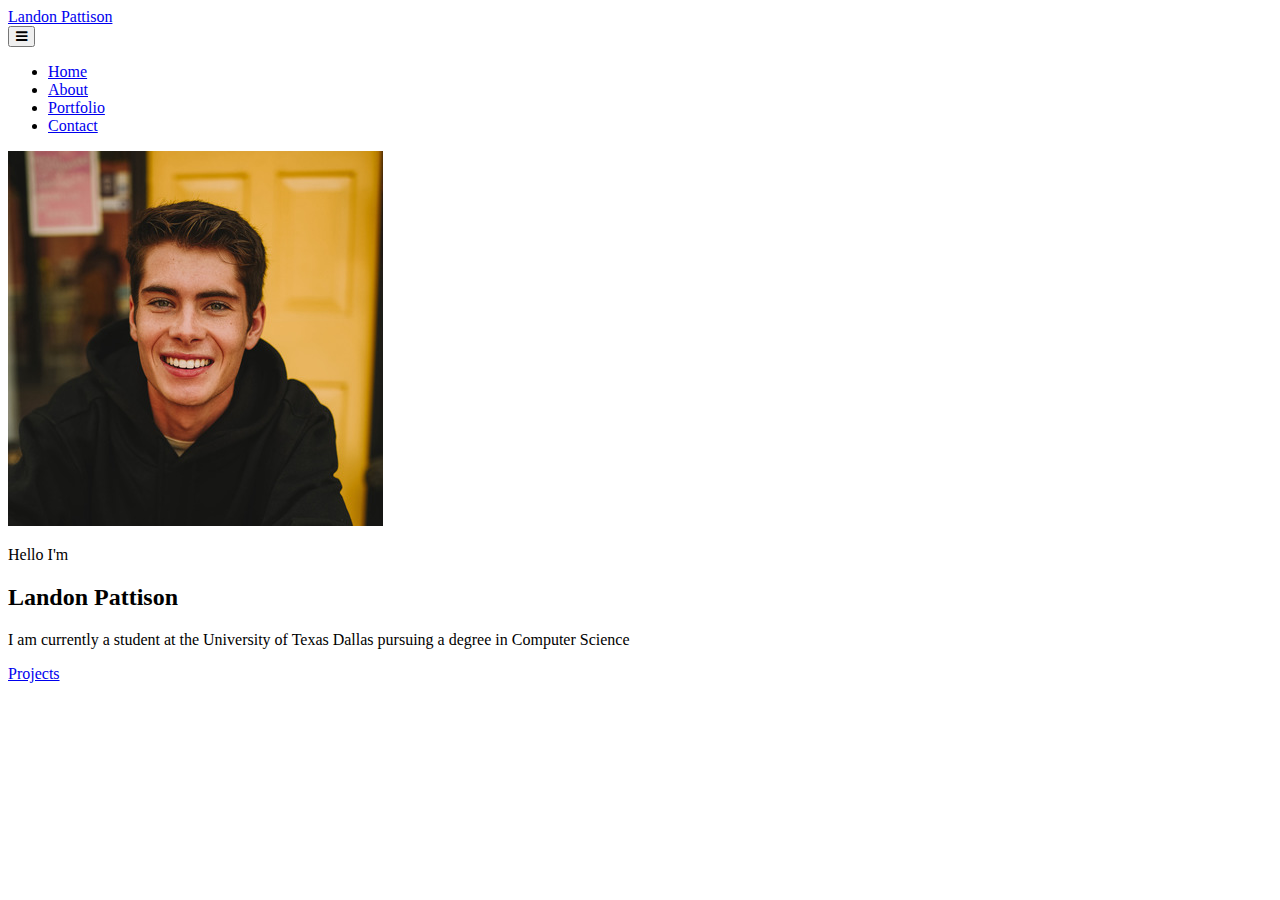
==== index.html @ 790575a8 "init" ====
<!DOCTYPE html>
<html lang="en">
    <head>
        <title>About Me</title>
        
    
        <meta charset="utf-8">
        <meta name="viewport" content="width=device-width", initial-scale="1">
        
        <link rel="stylesheet" href="https://cdnjs.cloudflare.com/ajax/libs/font-awesome/4.7.0/css/font-awesome.min.css">
        <link href="https://cdn.jsdelivr.net/npm/bootstrap@5.0.2/dist/css/bootstrap.min.css" rel="stylesheet" integrity="sha384-EVSTQN3/azprG1Anm3QDgpJLIm9Nao0Yz1ztcQTwFspd3yD65VohhpuuCOmLASjC" crossorigin="anonymous">
        
    </head>
    <body class="bg-light"> 
          
      <nav class = "navbar navbar-light fixed-top bg-light shadow-sm">
        <div class= "container-fluid">
          <a class = "navbar-brand fw-bold fs-4" href = "#">
            Landon Pattison
          </a>
          <div class="dropdown">
            <button class="btn btn-secondary btn-dark" type="button" id="dropdownMenuButton1" data-bs-toggle="dropdown" aria-expanded="false">
              <i class = "fa fa-bars"></i>
            </button>
            <ul class="dropdown-menu dropdown-menu-end" aria-labelledby="dropdownMenuButton1">
              <li><a class="dropdown-item" href="#home">Home</a></li>
              <li><a class="dropdown-item" href="#about">About</a></li>
              <li><a class="dropdown-item" href="#portfolio">Portfolio</a></li>
              <li><a class="dropdown-item" href="#contact">Contact</a></li>
            </ul>
          </div>
        </div>
      </nav>

      <section class = "home py-5" id="home">
        <div class = "container-lg">
          <div class = "row min-vh-100 align-items-center align-content-center">
            <div class = "col-md-6 mt-5 mt-md-0">
              <div class ="home-img text-center">
                <img src ="profile.jpeg" class="rounded-circle mw-100" alt= "profile image">
              </div>
            </div>
            <div class ="col-md-6 mt-5 mt-md-0 order-md-first">
              <div class = "home-text">
                <p class = "text-muted mb-1">Hello I'm</p>
                <h2 class = "text-uppercase fs-2">Landon Pattison</h2>
                <p class ="mt-4 text-muted"> I am currently a student at the University of Texas Dallas 
                  pursuing a degree in Computer Science </p>
                <a href = "#projects" class ="btn btn-dark px-3 mt-3">Projects</a>
              </div>
            </div>
          </div>
        </div>
      </section>




      

      <script src="https://cdn.jsdelivr.net/npm/bootstrap@5.0.2/dist/js/bootstrap.bundle.min.js" integrity="sha384-MrcW6ZMFYlzcLA8Nl+NtUVF0sA7MsXsP1UyJoMp4YLEuNSfAP+JcXn/tWtIaxVXM" crossorigin="anonymous"></script>
    </body>
</html>
</html>
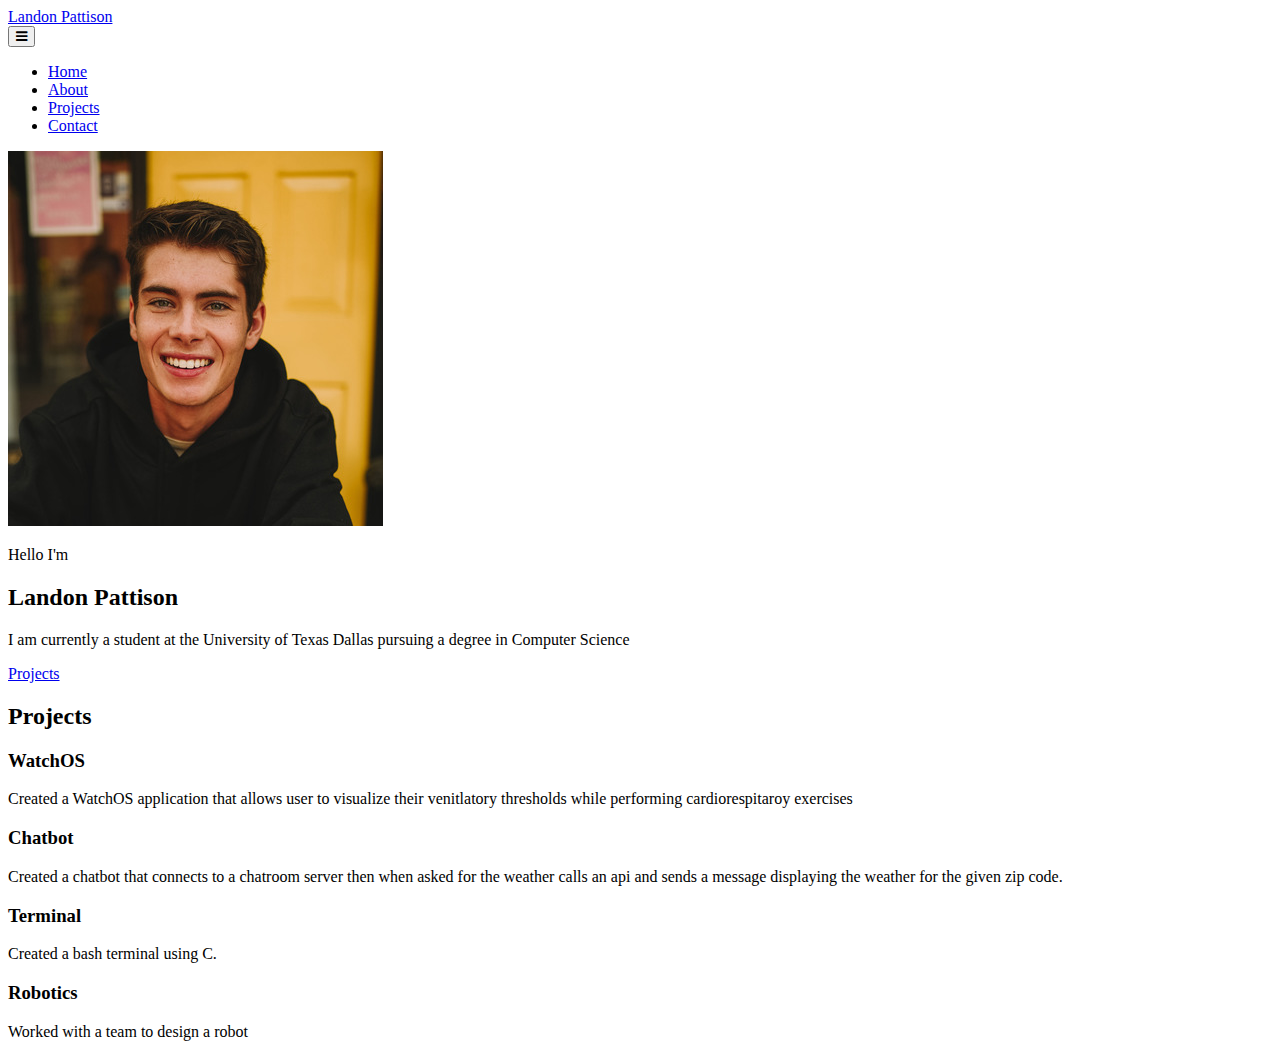
==== commit c0a0261c: "init" ====
--- a/index.html
+++ b/index.html
@@ -25,7 +25,7 @@
             <ul class="dropdown-menu dropdown-menu-end" aria-labelledby="dropdownMenuButton1">
               <li><a class="dropdown-item" href="#home">Home</a></li>
               <li><a class="dropdown-item" href="#about">About</a></li>
-              <li><a class="dropdown-item" href="#portfolio">Portfolio</a></li>
+              <li><a class="dropdown-item" href="#projects">Projects</a></li>
               <li><a class="dropdown-item" href="#contact">Contact</a></li>
             </ul>
           </div>
@@ -53,6 +53,49 @@
         </div>
       </section>
 
+      <section class ="projects bg-white py-5" id="projects">
+        <div class = "container-lg py-4">
+          <div class = "row justify-content-center">
+            <div class = "col-lg-8">
+              <div class = "section-title text-center">
+                <h2 class = "fw-bold mb-5"> Projects </h2>
+              </div>
+            </div>
+          </div>
+          <div class ="row">
+            <div class = "col-md-6 col-lg-4">
+              <div class = "protfolio-item">
+                <h3 class = "text-capitalize fs-5 my-2"> WatchOS </h3>
+                <p>Created a WatchOS application that allows user to visualize their venitlatory thresholds 
+                  while performing cardiorespitaroy exercises
+                </p>
+              </div>
+            </div>
+            <div class = "col-md-6 col-lg-4">
+              <div class = "protfolio-item">
+                <h3 class = "text-capitalize fs-5 my-2"> Chatbot </h3>
+                <p>Created a chatbot that connects to a chatroom server then when asked for the weather calls an api and sends a message displaying the 
+                  weather for the given zip code. 
+                </p>
+              </div>
+            </div>
+            <div class = "col-md-6 col-lg-4">
+              <div class = "protfolio-item">
+                <h3 class = "text-capitalize fs-5 my-2"> Terminal </h3>
+                <p>Created a bash terminal using C. 
+                </p>
+              </div>
+            </div>
+            <div class = "col-md-6 col-lg-4">
+              <div class = "protfolio-item">
+                <h3 class = "text-capitalize fs-5 my-2"> Robotics </h3>
+                <p>Worked with a team to design a robot 
+                </p>
+              </div>
+            </div>
+          </div>
+        </div>
+      </section>
 
 
 
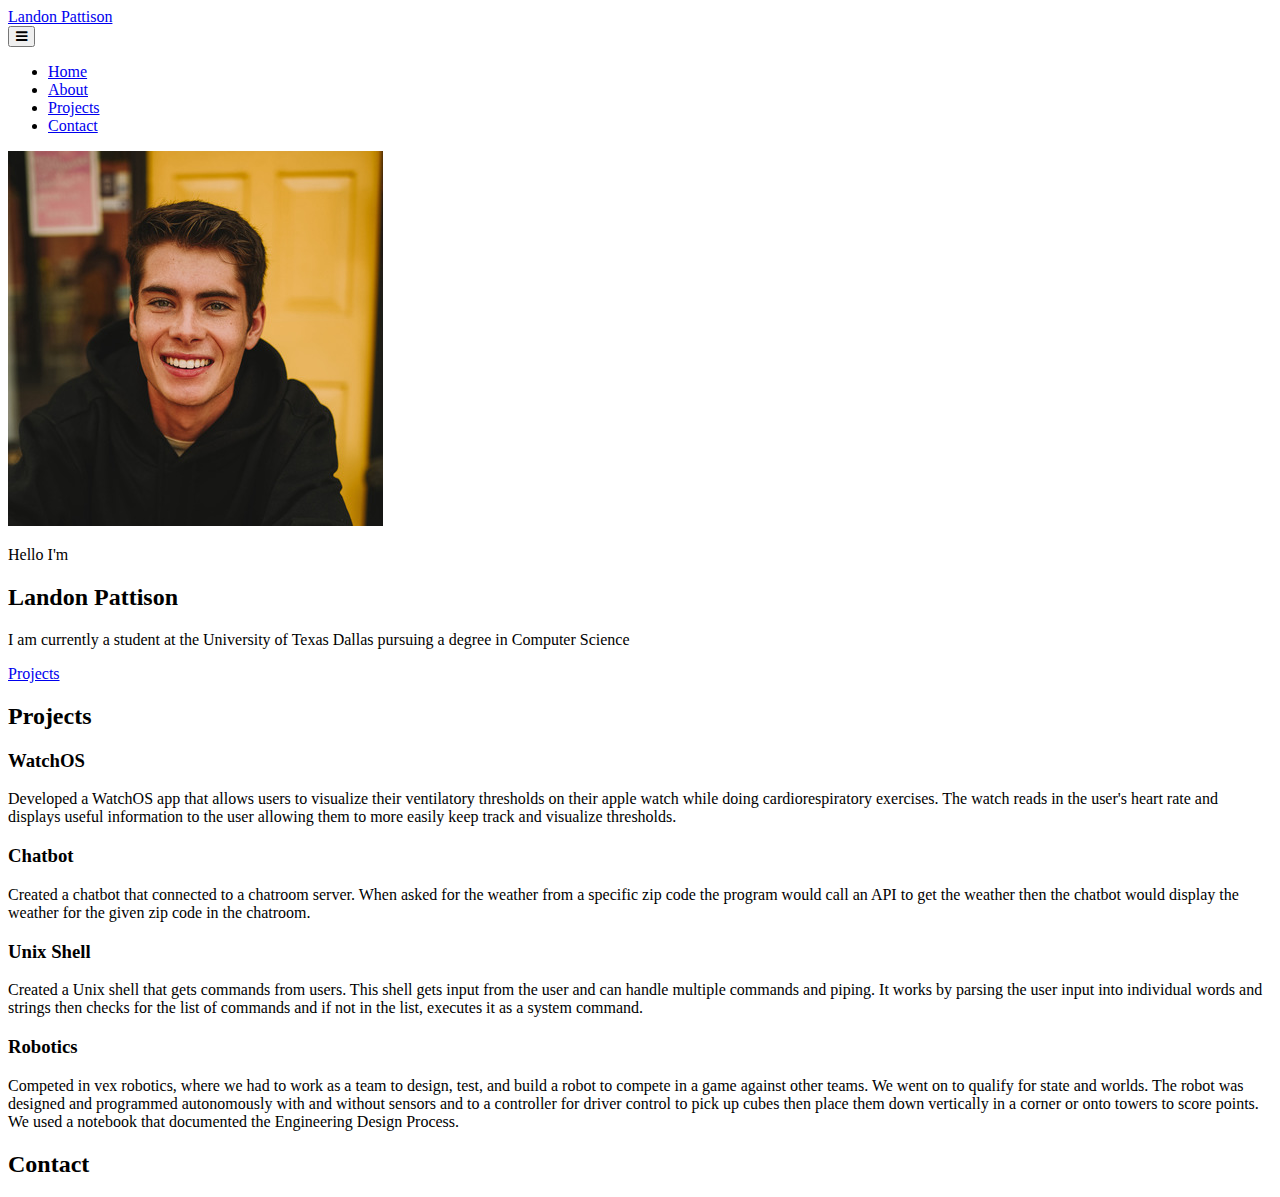
==== commit b268a0c0: "init" ====
--- a/index.html
+++ b/index.html
@@ -66,30 +66,39 @@
             <div class = "col-md-6 col-lg-4">
               <div class = "protfolio-item">
                 <h3 class = "text-capitalize fs-5 my-2"> WatchOS </h3>
-                <p>Created a WatchOS application that allows user to visualize their venitlatory thresholds 
-                  while performing cardiorespitaroy exercises
+                <p>Developed a WatchOS app that allows users to visualize their ventilatory thresholds on their apple watch while 
+                  doing cardiorespiratory exercises. The watch reads in the user's heart rate and displays useful information to the user 
+                  allowing them to more easily keep track and visualize thresholds.
                 </p>
               </div>
             </div>
             <div class = "col-md-6 col-lg-4">
               <div class = "protfolio-item">
                 <h3 class = "text-capitalize fs-5 my-2"> Chatbot </h3>
-                <p>Created a chatbot that connects to a chatroom server then when asked for the weather calls an api and sends a message displaying the 
-                  weather for the given zip code. 
+                <p>Created a chatbot that connected to a chatroom server. When asked for the weather from a specific 
+                  zip code the program would call an API to get the weather then the chatbot would display the weather 
+                  for the given zip code in the chatroom.
                 </p>
               </div>
             </div>
             <div class = "col-md-6 col-lg-4">
               <div class = "protfolio-item">
-                <h3 class = "text-capitalize fs-5 my-2"> Terminal </h3>
-                <p>Created a bash terminal using C. 
+                <h3 class = "text-capitalize fs-5 my-2"> Unix Shell </h3>
+                <p>Created a Unix shell that gets commands from users. 
+                  This shell gets input from the user and can handle multiple commands and piping. 
+                  It works by parsing the user input into individual words and strings then checks for the 
+                  list of commands and if not in the list, executes it as a system command. 
                 </p>
               </div>
             </div>
             <div class = "col-md-6 col-lg-4">
               <div class = "protfolio-item">
                 <h3 class = "text-capitalize fs-5 my-2"> Robotics </h3>
-                <p>Worked with a team to design a robot 
+                <p>Competed in vex robotics, where we had to work as a team to design, test, and build a 
+                  robot to compete in a game against other teams. We went on to qualify for state and worlds. 
+                  The robot was designed and programmed autonomously with and without sensors and to a controller 
+                  for driver control to pick up cubes then place them down vertically in a corner or onto towers to score points. We 
+                  used a notebook that documented the Engineering Design Process.
                 </p>
               </div>
             </div>
@@ -97,7 +106,17 @@
         </div>
       </section>
 
-
+      <section class ="contact bg-white py-5" id="contact">
+        <div class = "container-lg py-4">
+          <div class = "row justify-content-center">
+            <div class = "col-lg-8">
+              <div class = "section-title text-center">
+                <h2 class = "fw-bold mb-5"> Contact </h2>
+              </div>
+            </div>
+          </div>
+        </div>
+      </section>
 
       
 
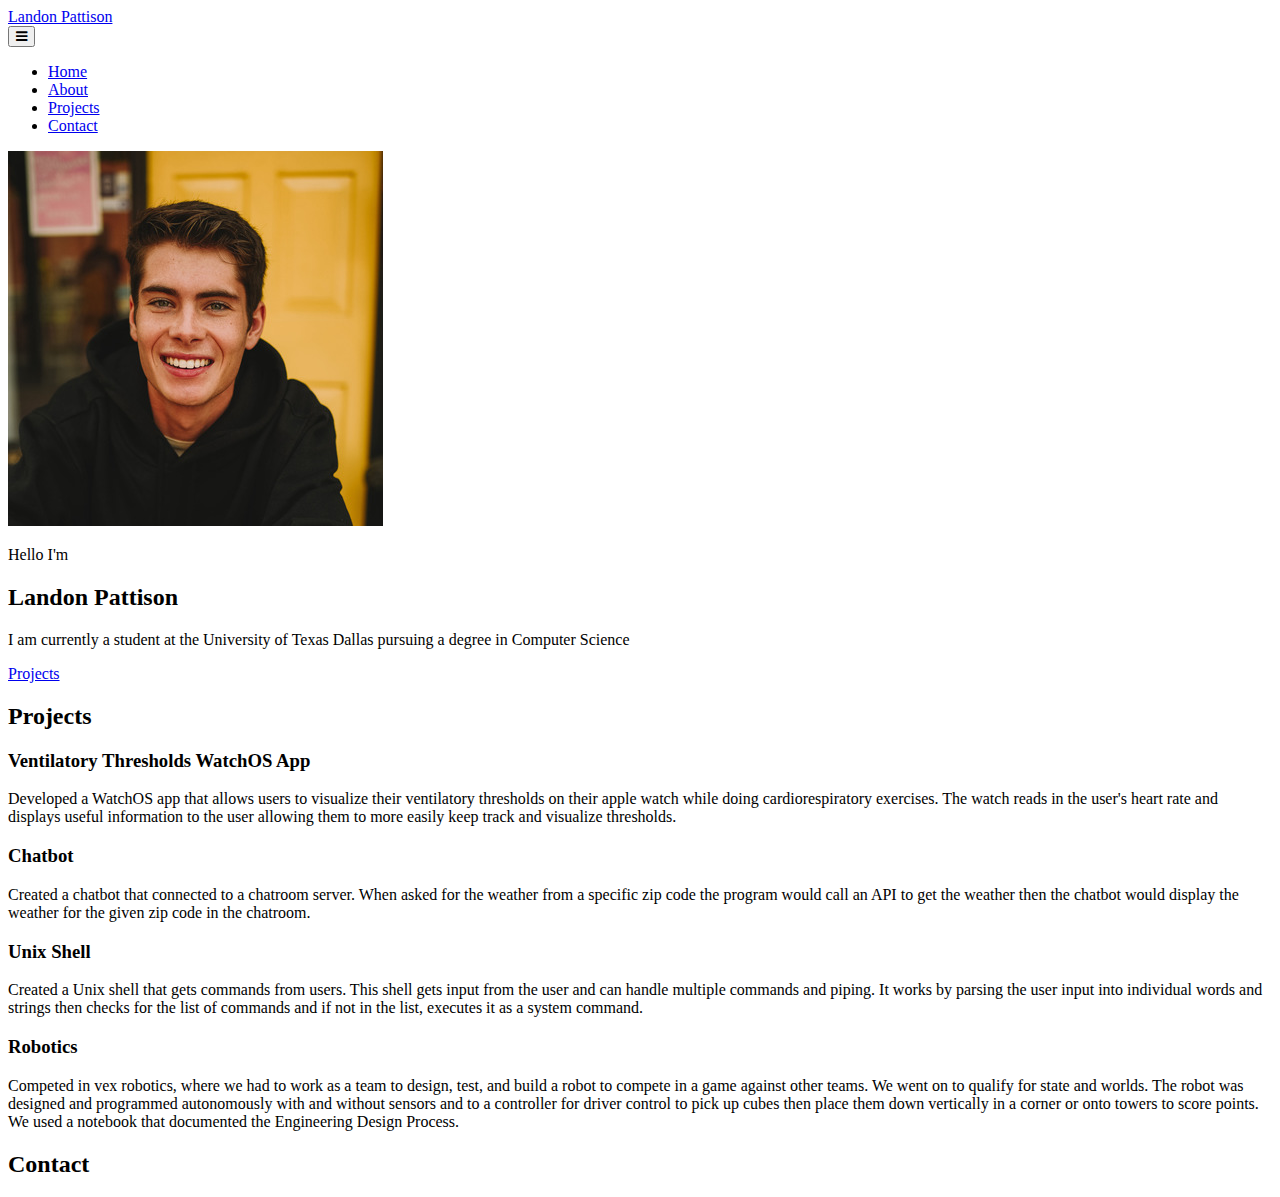
==== commit 8d494eaa: "init" ====
--- a/index.html
+++ b/index.html
@@ -65,7 +65,7 @@
           <div class ="row">
             <div class = "col-md-6 col-lg-4">
               <div class = "protfolio-item">
-                <h3 class = "text-capitalize fs-5 my-2"> WatchOS </h3>
+                <h3 class = "text-capitalize fs-5 my-2"> Ventilatory Thresholds WatchOS App </h3>
                 <p>Developed a WatchOS app that allows users to visualize their ventilatory thresholds on their apple watch while 
                   doing cardiorespiratory exercises. The watch reads in the user's heart rate and displays useful information to the user 
                   allowing them to more easily keep track and visualize thresholds.
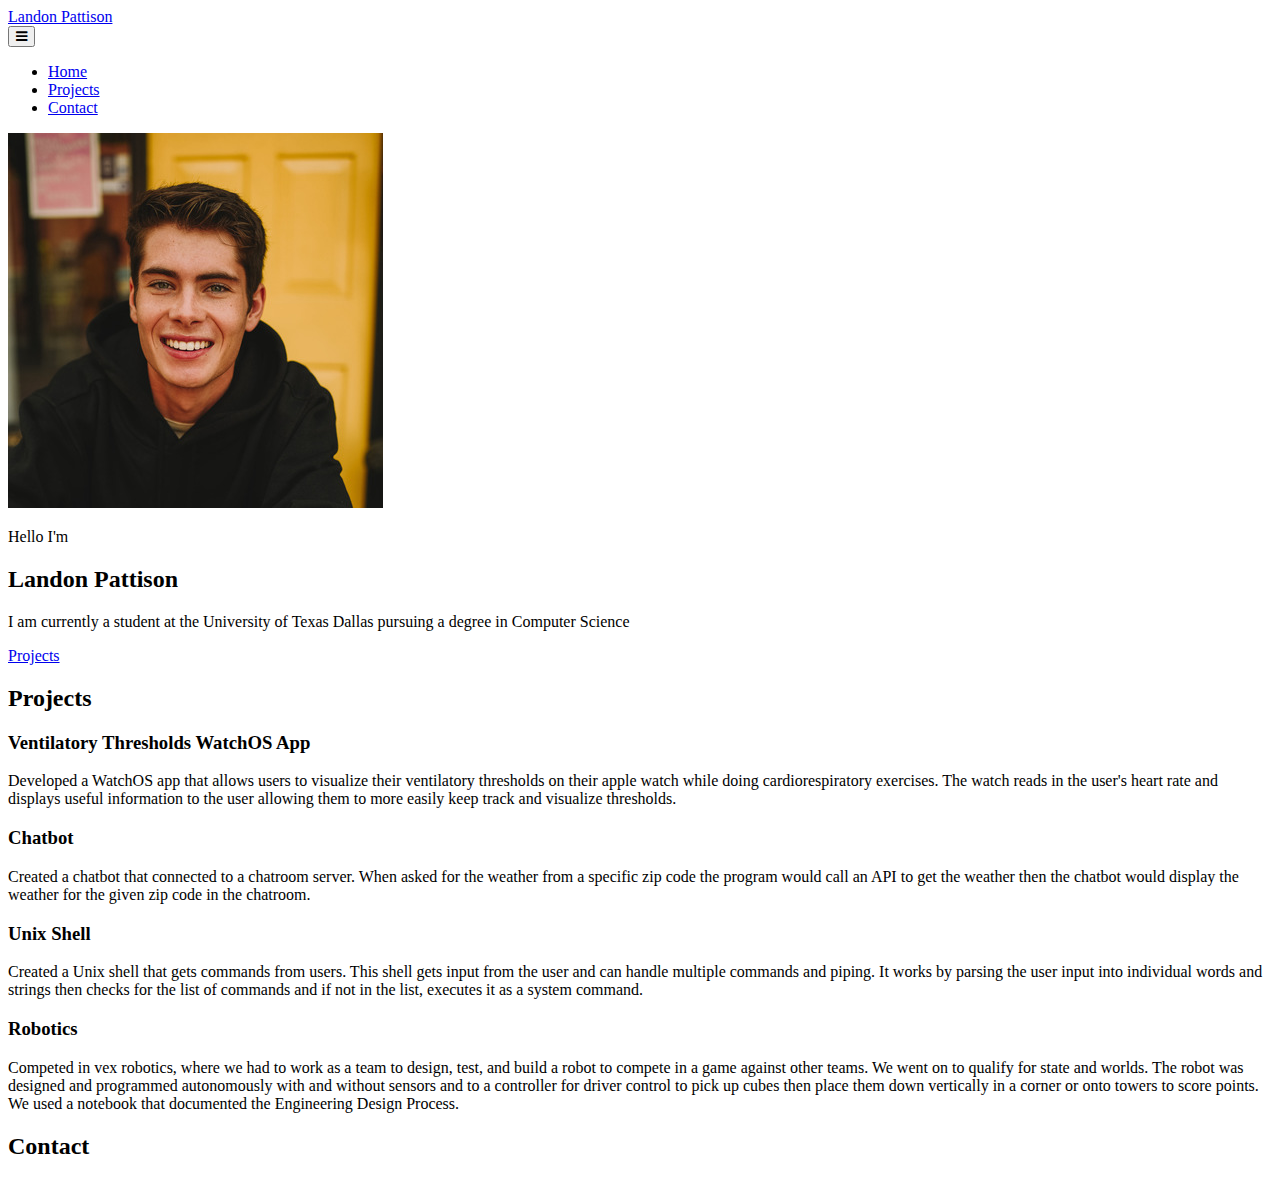
==== commit 21347537: "init" ====
--- a/index.html
+++ b/index.html
@@ -24,7 +24,6 @@
             </button>
             <ul class="dropdown-menu dropdown-menu-end" aria-labelledby="dropdownMenuButton1">
               <li><a class="dropdown-item" href="#home">Home</a></li>
-              <li><a class="dropdown-item" href="#about">About</a></li>
               <li><a class="dropdown-item" href="#projects">Projects</a></li>
               <li><a class="dropdown-item" href="#contact">Contact</a></li>
             </ul>
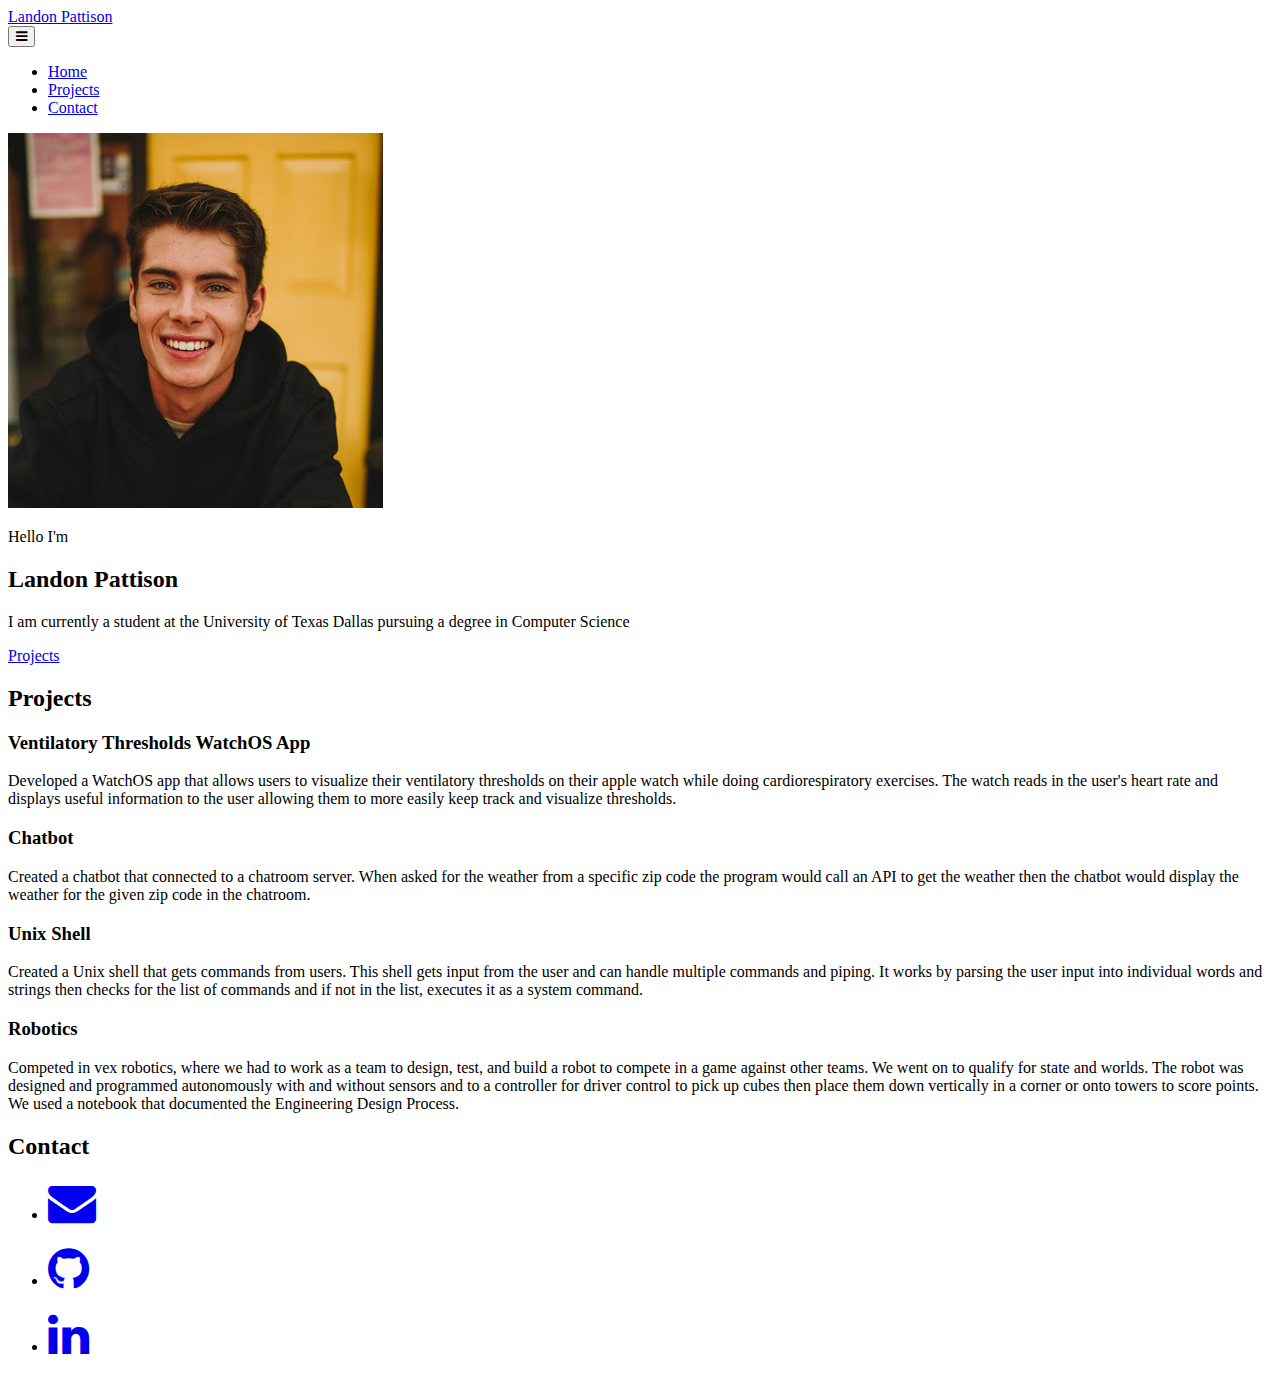
==== commit 328deda6: "commit" ====
--- a/index.html
+++ b/index.html
@@ -1,6 +1,7 @@
 <!DOCTYPE html>
 <html lang="en">
     <head>
+        
         <title>About Me</title>
         
     
@@ -114,11 +115,23 @@
               </div>
             </div>
           </div>
+          <div class="col-md-6 text-center">
+            <ul class="list-unstyled mb-0">
+                <li>
+                  <a href  = "mailto:landonpattison@gmail.com"></i><i class="fa fa-envelope fa-3x"></i></a>
+                </li><br>
+                <li>
+                  <a href  = "https://github.com/LandonPattison"><i class="fa fa-github fa-3x"></i></a>
+                </li><br>
+                <li>
+                  <a href  = "https://www.linkedin.com/in/landonpattison/"><i class="fa fa-linkedin fa-3x"></i></a>
+                </li>
+            </ul>
+          </div>
         </div>
       </section>
 
-      
-
+    
       <script src="https://cdn.jsdelivr.net/npm/bootstrap@5.0.2/dist/js/bootstrap.bundle.min.js" integrity="sha384-MrcW6ZMFYlzcLA8Nl+NtUVF0sA7MsXsP1UyJoMp4YLEuNSfAP+JcXn/tWtIaxVXM" crossorigin="anonymous"></script>
     </body>
 </html>
